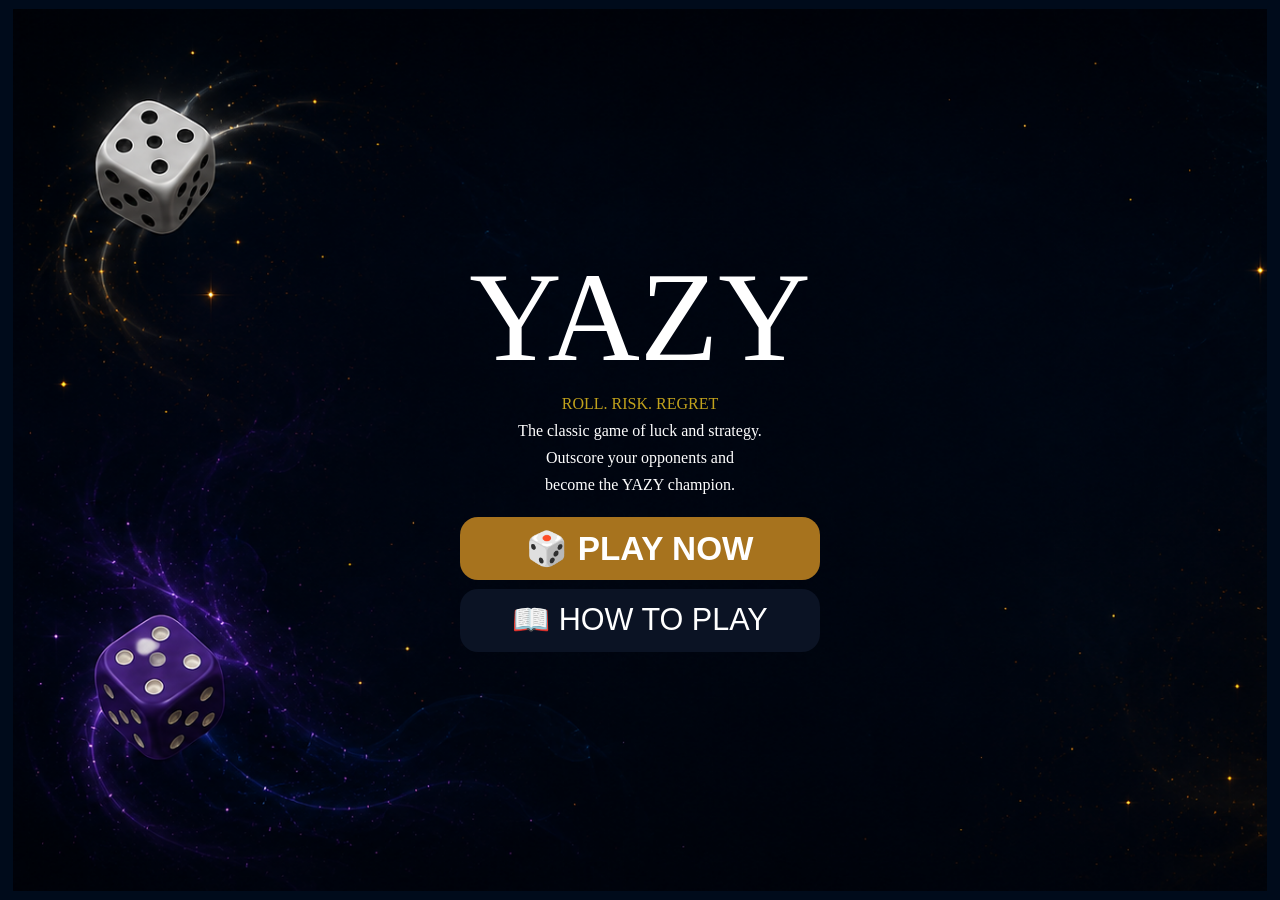
==== landing.html @ 1d51971b "Added a Landing Page" ====
<!DOCTYPE html>
<html lang="en">
<head>
    <meta charset="UTF-8">
    <meta name="viewport" content="width=device-width, initial-scale=1.0">
    <title>Yazy</title>
    <link rel="stylesheet" href="style.css">
</head>
<body>
    <div class="container">

        <h1>YAZY</h1>

        <p class="yellow">ROLL. RISK. REGRET</p>

        <p>The classic game of luck and strategy.</p>
        <p>Outscore your opponents and</p>
        <p id = "last-p">become the YAZY champion.</p>

        <button id = "play-btn"><a href = "players.html">🎲 PLAY NOW</a></button>
        <button id = "tut-btn">📖 HOW TO PLAY</button>

    </div>
</body>
</html>
---- style.css ----
*{
    margin:0;
    padding:0;
}

body{
    background-color: #000b1b;
}

.container{
    margin:1vh 1vw;
    height:98vh;
    width:98vw;
    display: flex;
    flex-direction: column;
    background-image: url("images/bg-landing.png");
    background-size: cover;
    justify-content: center;
    align-items: center;
}

h1{
    font-size: 8rem;
    color: white;
    font-weight: 400;
}

.yellow{
    color: rgb(193, 162, 28);
}

p{
    margin: 0.5vmin;
    color: white;
}

button{
    height:7vmin;
    width:40vmin;
    font-size: 3vmin;
    border-radius: 2vmin;
    border : none;
    color : white;
    margin : 0.5vmin;
}

#play-btn{
    background-color: #a7731e;
    font-size : 3.7vmin;
    font-weight: 600;
}

#tut-btn{
    background-color: #0B1324;
    border-color : #c89a2b;
    font-size: 3.4vmin;
}

a{
    text-decoration: none;
    color: white;
}

#last-p{
    margin-bottom: 2vmin;
}
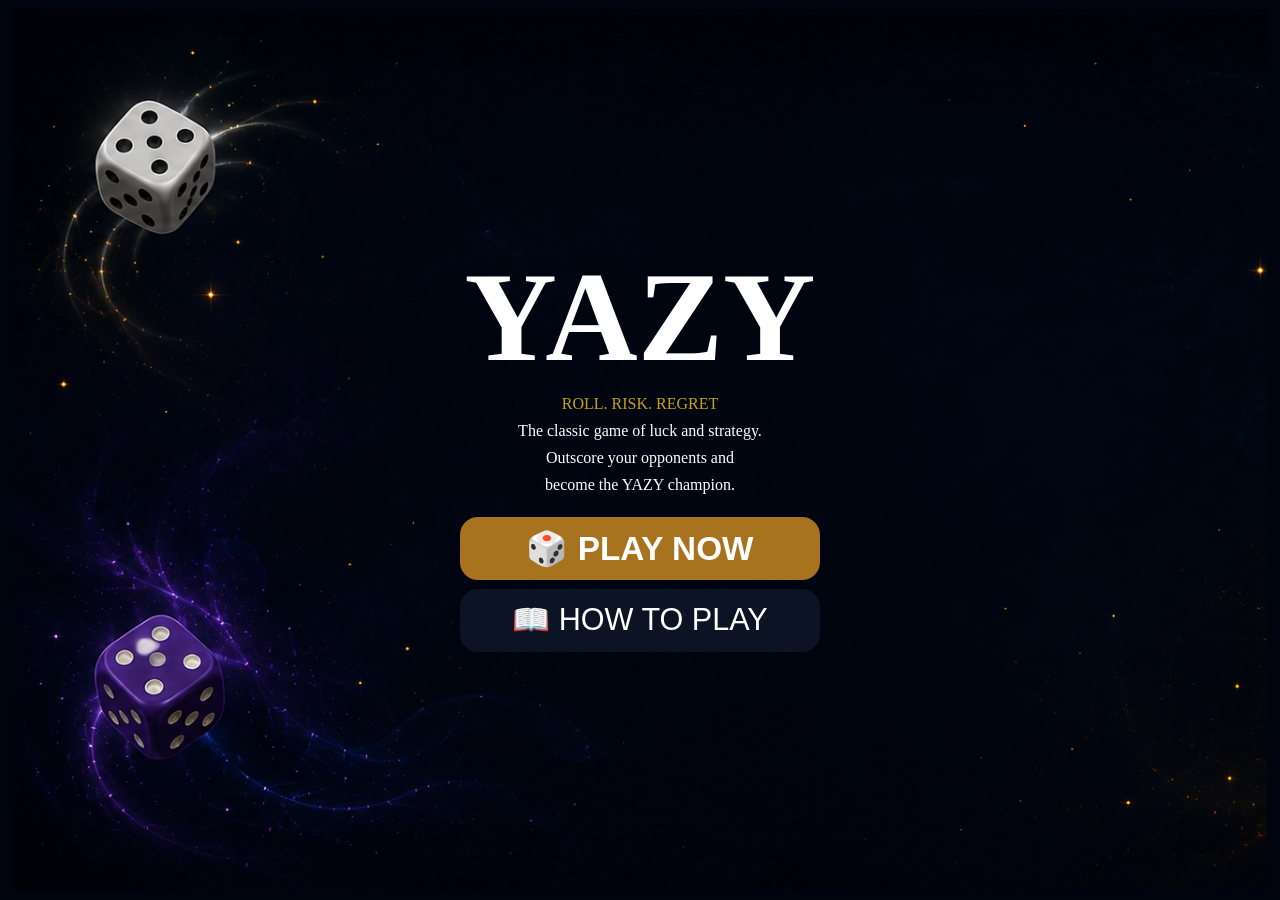
==== commit b7ef3d5f: "Added a functional page to select number of players" ====
--- a/landing.html
+++ b/landing.html
@@ -7,7 +7,7 @@
     <link rel="stylesheet" href="style.css">
 </head>
 <body>
-    <div class="container">
+    <div class="container landing">
 
         <h1>YAZY</h1>
 
@@ -15,10 +15,10 @@
 
         <p>The classic game of luck and strategy.</p>
         <p>Outscore your opponents and</p>
-        <p id = "last-p">become the YAZY champion.</p>
+        <p class = "last-p">become the YAZY champion.</p>
 
-        <button id = "play-btn"><a href = "players.html">🎲 PLAY NOW</a></button>
-        <button id = "tut-btn">📖 HOW TO PLAY</button>
+        <button id = "play-btn" class = "gold-btn"><a href = "players.html">🎲 PLAY NOW</a></button>
+        <button id = "tut-btn" class = "sec-btn" onclick="alert('coming soon!!!');">📖 HOW TO PLAY</button>
 
     </div>
 </body>
--- a/style.css
+++ b/style.css
@@ -4,7 +4,7 @@
 }
 
 body{
-    background-color: #000b1b;
+    background-color: #00040e;
 }
 
 .container{
@@ -13,16 +13,23 @@
     width:98vw;
     display: flex;
     flex-direction: column;
-    background-image: url("images/bg-landing.png");
     background-size: cover;
     justify-content: center;
     align-items: center;
+    color: white;
+    background-image: url("images/bg-landing.png");
 }
+
+.landing{
+    background-image: url("images/bg-landing.png");
+}
+
+
 
 h1{
     font-size: 8rem;
     color: white;
-    font-weight: 400;
+    font-weight: 800;
 }
 
 .yellow{
@@ -44,16 +51,28 @@
     margin : 0.5vmin;
 }
 
-#play-btn{
+.gold-btn{
     background-color: #a7731e;
     font-size : 3.7vmin;
     font-weight: 600;
 }
 
-#tut-btn{
+.gold-btn:hover{
+    background: #d39a30;
+    transform: translateY(-2px);
+    box-shadow: 0 8px 20px rgba(195,138,34,0.35);
+}
+
+.gold-btn:disabled{
+    background : #5a4a24;
+    color: #b7b7b7;
+}
+
+.sec-btn{
     background-color: #0B1324;
     border-color : #c89a2b;
     font-size: 3.4vmin;
+    border-radius: 2vmin;
 }
 
 a{
@@ -61,6 +80,74 @@
     color: white;
 }
 
-#last-p{
+.last-p{
     margin-bottom: 2vmin;
+}
+
+h2{
+    font-size: 2.5rem;
+    margin: 2vmin;
+}
+
+.player-card-container-row1{
+    display: flex;
+    align-items: center;
+    justify-content: center;
+}
+
+.player-card-container-row2{
+    display: flex;
+    align-items: center;
+    justify-content: center;
+}
+
+.card{
+
+    height:20vmin;
+    width:20vmin;
+
+    margin:1vmin;
+
+    display: flex;
+    flex-direction: column;
+
+    align-items: center;
+    justify-content: center;
+
+    font-size: 1rem;
+    font-weight: 400;
+    border : 0.5vmin solid #00040e;
+    border-radius: 2vmin;
+
+    background-color: #0c1635;
+
+    cursor : pointer;
+}
+
+.card-number{
+    font-size: 4rem;
+    font-weight: 600;
+}
+
+.selected{
+    background: #0d236e;
+    border: 0.5vmin solid #c38a22;
+}
+
+.card:hover{
+    background-color: #102050;
+    transform: translateY(-4px);
+}
+
+.selected:hover{
+    background: #1634a5;
+    border-color: #d9a441;
+    box-shadow: 0 0 15px rgba(217,164,65,0.35);
+    transform: translateY(-4px);
+}
+
+#tut-btn:hover{
+    background: #102050;
+    transform: translateY(-2px);
+    box-shadow: 0 8px 20px rgba(16,32,80,0.35);
 }
